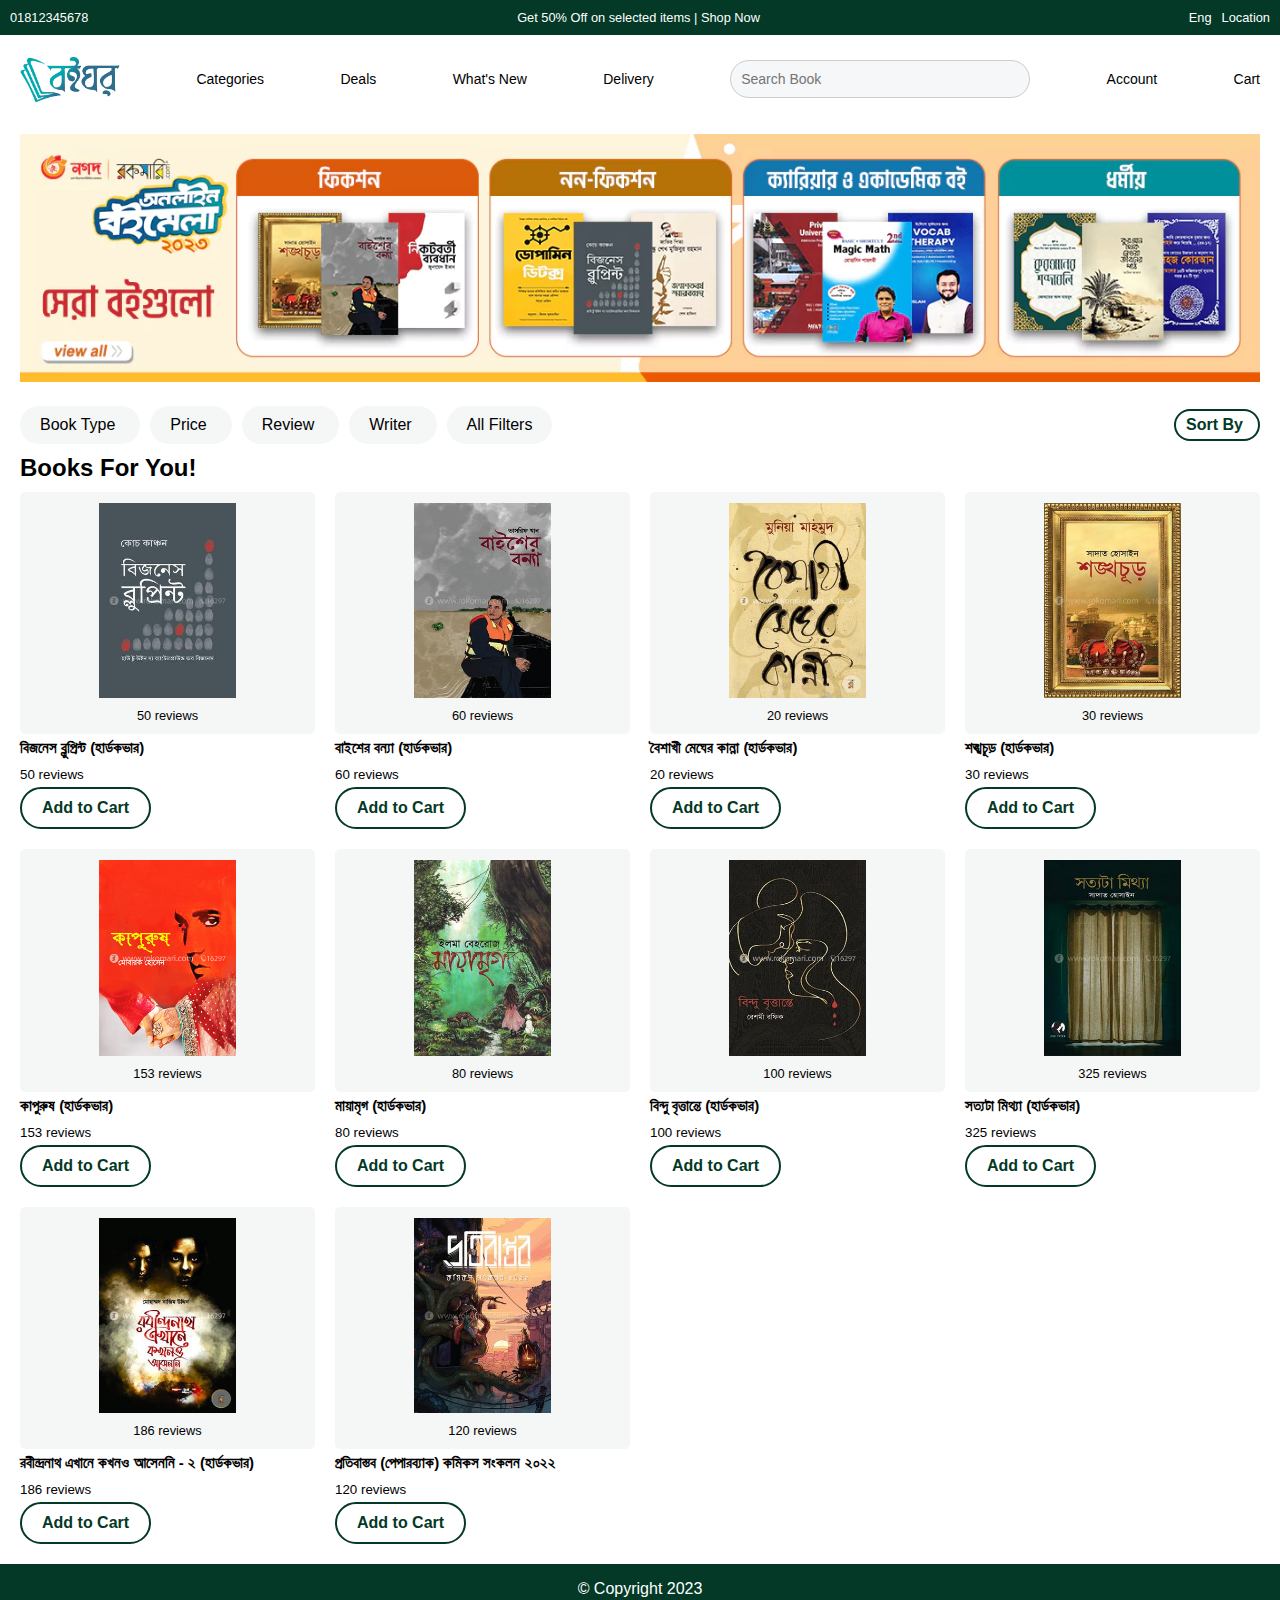
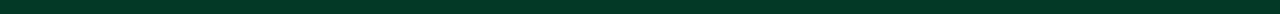
==== index.html @ a5b02dd0 "boighor first commit" ====
<!DOCTYPE html>
<html lang="en">
  <head>
    <meta charset="UTF-8" />
    <link
      rel="icon"
      type="image/png"
      sizes="16x16"
      href="/assets/favicon.ico"
    />
    <meta http-equiv="X-UA-Compatible" content="IE=edge" />
    <meta name="viewport" content="width=device-width, initial-scale=1.0" />
    <title>বইঘর</title>
    <link
      rel="stylesheet"
      href="https://cdnjs.cloudflare.com/ajax/libs/font-awesome/6.4.0/css/all.min.css"
      integrity="sha512-iecdLmaskl7CVkqkXNQ/ZH/XLlvWZOJyj7Yy7tcenmpD1ypASozpmT/E0iPtmFIB46ZmdtAc9eNBvH0H/ZpiBw=="
      crossorigin="anonymous"
      referrerpolicy="no-referrer"
    />
    <link rel="stylesheet" href="style.css" />
  </head>
  <body>
    <div
      class="flex-container"
      style="background-color: #033926; color: white; padding: 10px"
    >
      <p>01812345678</p>
      <p>Get 50% Off on selected items | Shop Now</p>
      <div class="flex-container">
        <p>Eng <i class="fa-solid fa-angle-down"></i></p>
        <p>Location <i class="fa-solid fa-angle-down"></i></p>
      </div>
    </div>
    <div class="container">
      <header class="">
        <div class="flex-container">
          <img class="logo" width="10px" src="./assets/logo.png" alt="" />
          <p style="font-weight: 500; font-size: 14px">
            Categories <i class="fa-solid fa-angle-down"></i>
          </p>
          <p style="font-weight: 500; font-size: 14px">Deals</p>
          <p style="font-weight: 500; font-size: 14px">What's New</p>
          <p style="font-weight: 500; font-size: 14px">Delivery</p>
          <input class="search-input" type="text" placeholder="Search Book" />
          <p
            style="font-weight: 500; font-size: 14px"
            style="font-weight: 500; font-size: 14px"
            style="font-weight: 500; font-size: 14px"
            style="font-weight: 500; font-size: 14px"
          >
            <i class="fa-regular fa-user"></i> Account
          </p>
          <p
            style="font-weight: 500; font-size: 14px"
            style="font-weight: 500; font-size: 14px"
            style="font-weight: 500; font-size: 14px"
            style="font-weight: 500; font-size: 14px"
          >
            <i class="fa-solid fa-cart-shopping"></i> Cart
          </p>
        </div>
      </header>
      <div>
        <div>
          <img src="./assets/banner.webp" alt="" class="banner-img" />
        </div>
      </div>

      <div class="flex-container">
        <div class="flex-container">
          <p class="badge">Book Type<i class="fa-solid fa-angle-down"></i></p>
          <p class="badge">Price<i class="fa-solid fa-angle-down"></i></p>
          <p class="badge">Review<i class="fa-solid fa-angle-down"></i></p>
          <p class="badge">Writer<i class="fa-solid fa-angle-down"></i></p>
          <p class="badge">All Filters</p>
        </div>
        <div>
          <p class="badge sort-btn">
            Sort By <i class="fa-solid fa-angle-down"></i>
          </p>
        </div>
      </div>

      <div>
        <h2>Books For You!</h2>
        <div class="grid-container"></div>
      </div>
    </div>

    <footer>© Copyright 2023</footer>

    <script src="script.js"></script>
  </body>
</html>
---- style.css ----
* {
  box-sizing: border-box;
  padding: 0;
  margin: 0;
}

body {
  font-family: "Roboto", sans-serif;
  background: #ffffff;
  margin: auto;
}

h1 {
  font-size: 2rem;
  font-weight: 600;
  margin: 10px 0;
}

h2 {
  font-size: 1.5rem;
  font-weight: 600;
  margin: 10px 0;
}

h3 {
  font-size: 1.3rem;
  font-weight: 500;
  margin: 10px 0;
}

h4 {
  font-size: 1rem;
  font-weight: 500;
  margin: 10px 0;
}

h6 {
  font-weight: 600;
  font-size: 15px;
}

p {
  font-size: 0.8rem;
  font-weight: 400;
}

a {
  text-decoration: none;
  color: #000;
}

a:hover {
  text-decoration: underline;
}

ul {
  list-style: none;
}

.container {
  width: 100%;
  max-width: 1600px;
  margin: 20px auto;
  padding: 0 20px;
}
.logo {
  width: 100px;
  object-fit: cover;
  margin: 0;
  display: block;
}

header {
  margin: 10px 0px;
}
.badge {
  padding: 10px 20px;
  background: #f5f6f6;
  color: #000;
  border-radius: 55px;
  font-size: 16px;
  font-weight: 500;
  height: 100%;
  display: flex;
  align-items: center;
  gap: 5px;
}

.badge i.fa-solid.fa-angle-down {
  font-size: 10px;
  vertical-align: middle;
}

.flex-container {
  display: flex;
  justify-content: space-between;
  align-items: center;
  font-weight: 500;
  gap: 10px;
}

.flex-col {
  display: flex;
  flex-direction: column;
  justify-content: space-between;
  align-items: start;
  font-weight: 500;
  gap: 5px;
}

.grid-container {
  display: grid;
  grid-template-columns: 1fr 1fr 1fr 1fr;
  grid-gap: 20px;
}

.search-input {
  width: 300px;
  padding: 10px;
  font-size: 14px;
  font-weight: 500;
  border: 1px solid #ccc;
  border-radius: 50px;
  background-color: #f6f7f8;
}

.search-input:focus {
  outline: none;
  border-color: #5c9eff;
  box-shadow: 0 0 0 3px rgba(92, 158, 255, 0.2);
}

.banner-img {
  width: 100%;
  height: 100%;
  padding: 20px 0px;
}

.book-img {
  width: 50%;
  object-fit: contain;
}

.book-container {
  display: flex;
  flex-direction: column;
  justify-content: space-between;
  align-items: center;
  gap: 10px;
  padding: 10px;
  border: 1px solid #f5f6f6;
  background-color: #f5f6f6;
  border-radius: 5px;
  width: 100%;
}

.add-to-cart-button {
  display: inline-block;
  padding: 10px 20px;
  font-size: 16px;
  font-weight: bold;
  text-align: center;
  text-decoration: none;
  background-color: #fff;
  color: #033926;
  border: 2px solid #033926;
  border-radius: 9999px;
  cursor: pointer;
}

.add-to-cart-button:hover {
  background-color: #033926;
  color: #fff;
}

.sort-btn {
  padding: 5px 10px;
  font-size: 16px;
  font-weight: bold;
  text-align: center;
  text-decoration: none;
  background-color: #fff;
  color: #033926;
  border: 2px solid #033926;
  border-radius: 9999px;
  cursor: pointer;
}

footer {
  height: 50px;
  background: #033926;
  color: #fff;
  display: flex;
  justify-content: center;
  align-items: center;
}
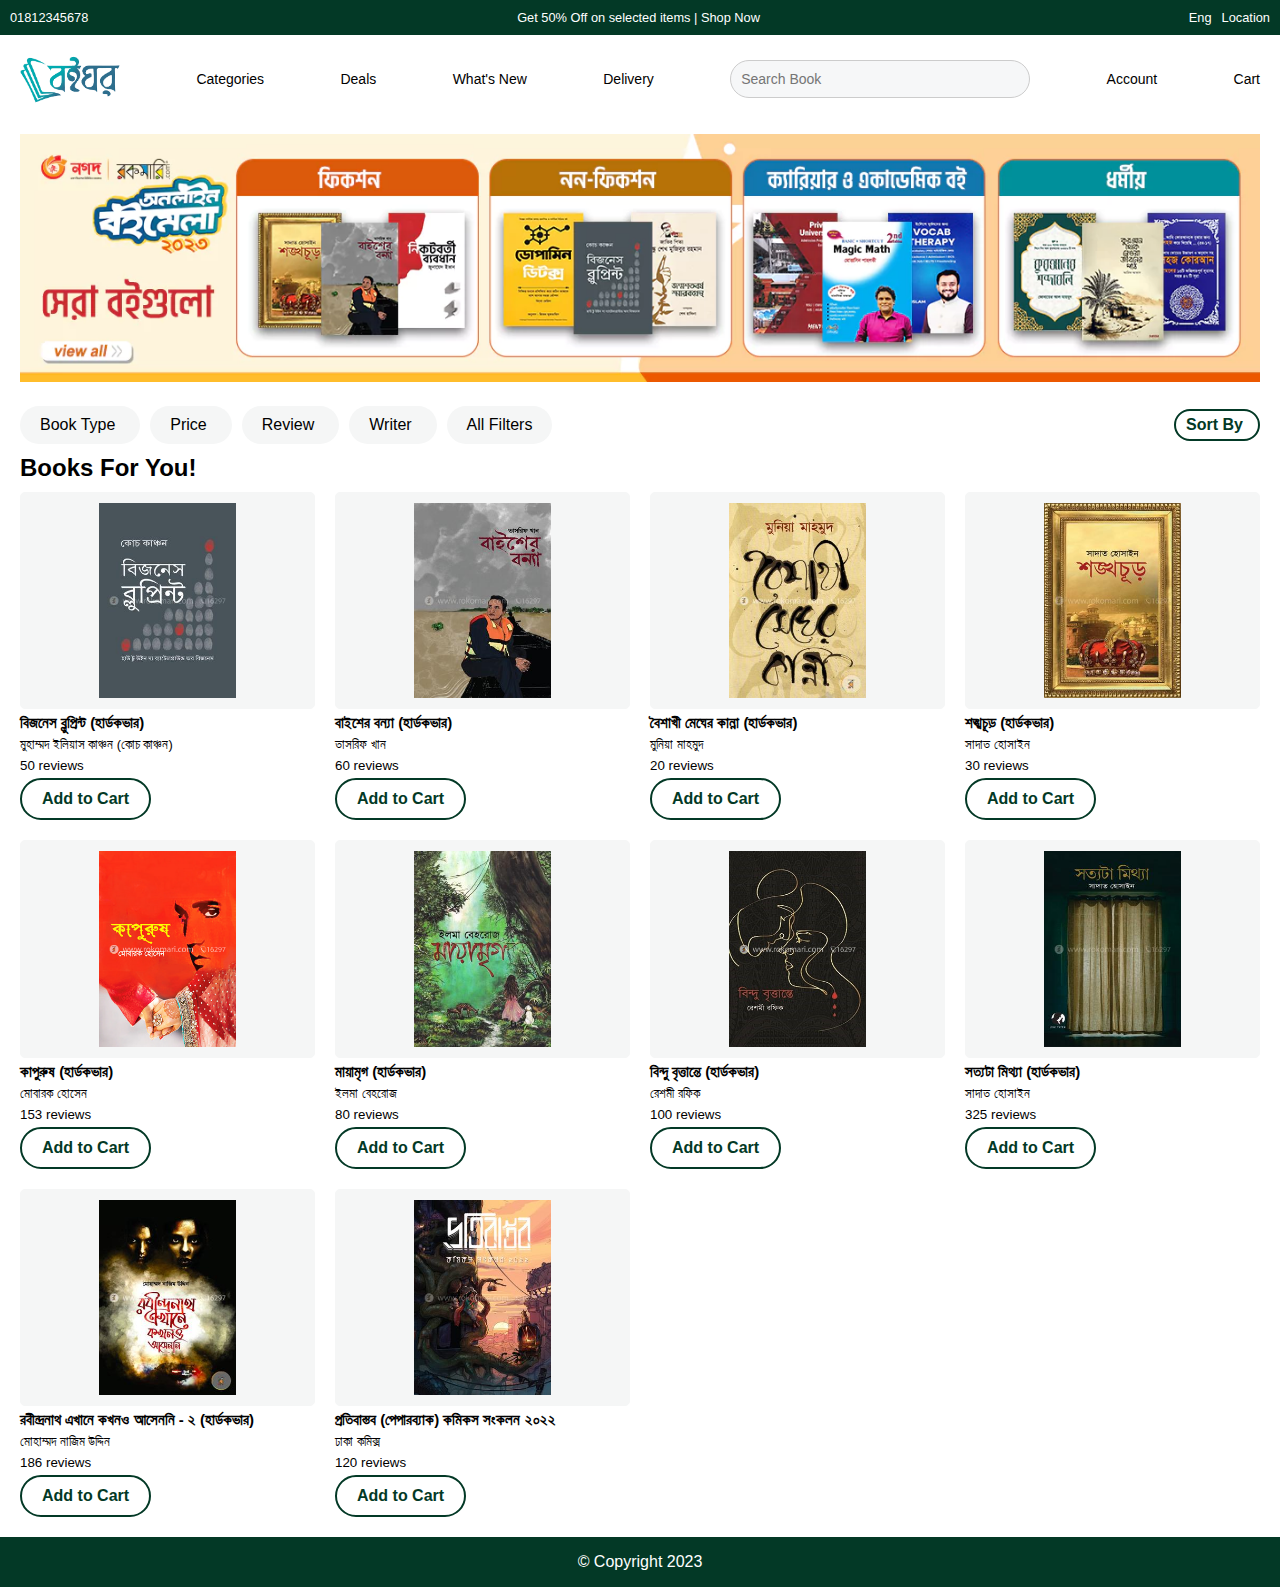
==== commit 1b71ff49: "updated header" ====
--- a/index.html
+++ b/index.html
@@ -21,15 +21,23 @@
     <link rel="stylesheet" href="style.css" />
   </head>
   <body>
-    <div
-      class="flex-container"
-      style="background-color: #033926; color: white; padding: 10px"
-    >
-      <p>01812345678</p>
-      <p>Get 50% Off on selected items | Shop Now</p>
-      <div class="flex-container">
-        <p>Eng <i class="fa-solid fa-angle-down"></i></p>
-        <p>Location <i class="fa-solid fa-angle-down"></i></p>
+    <div style="background-color: #033926; color: white">
+      <div
+        class="flex-container"
+        style="
+          background-color: #033926;
+          color: white;
+          padding: 10px;
+          max-width: 1600px;
+          margin: auto;
+        "
+      >
+        <p>01812345678</p>
+        <p>Get 50% Off on selected items | Shop Now</p>
+        <div class="flex-container">
+          <p>Eng <i class="fa-solid fa-angle-down"></i></p>
+          <p>Location <i class="fa-solid fa-angle-down"></i></p>
+        </div>
       </div>
     </div>
     <div class="container">
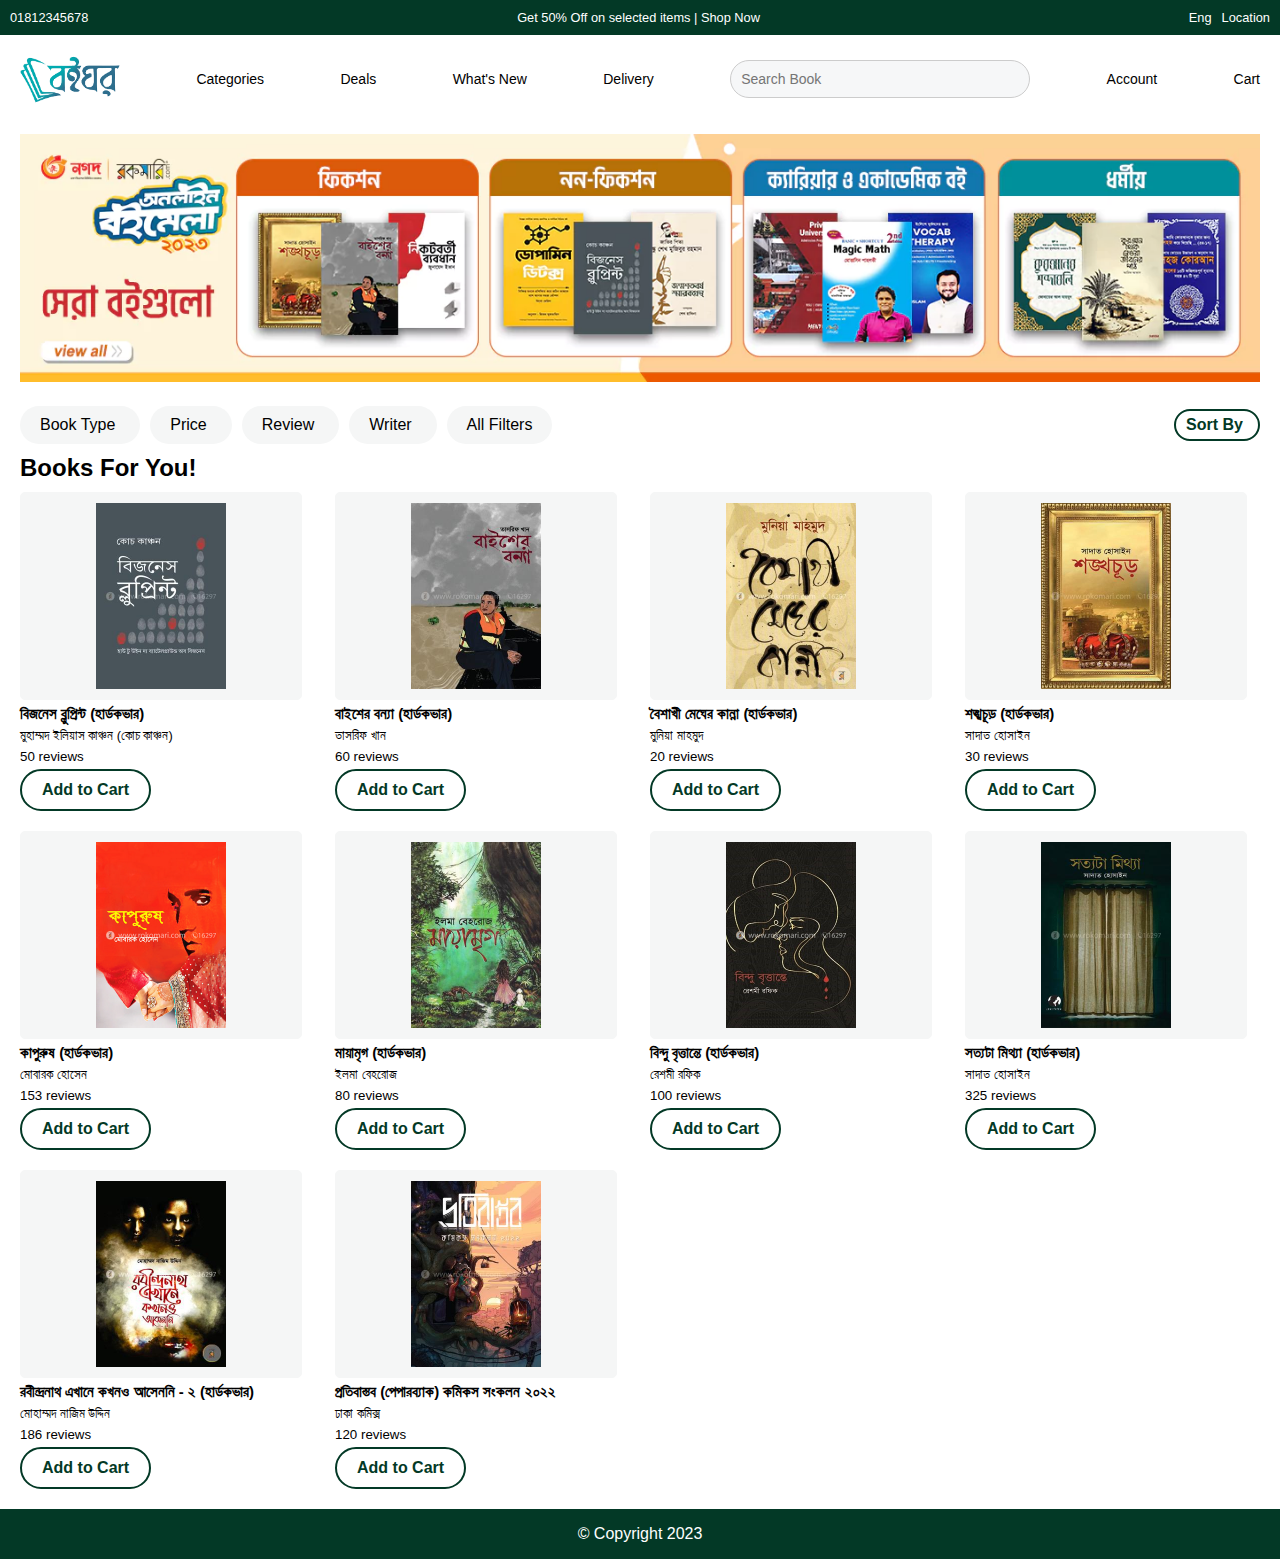
==== commit d5d36947: "updated book detail page" ====
--- a/index.html
+++ b/index.html
@@ -43,7 +43,9 @@
     <div class="container">
       <header class="">
         <div class="flex-container">
-          <img class="logo" width="10px" src="./assets/logo.png" alt="" />
+          <a href="index.html"
+            ><img class="logo" width="10px" src="./assets/logo.png" alt=""
+          /></a>
           <p style="font-weight: 500; font-size: 14px">
             Categories <i class="fa-solid fa-angle-down"></i>
           </p>
